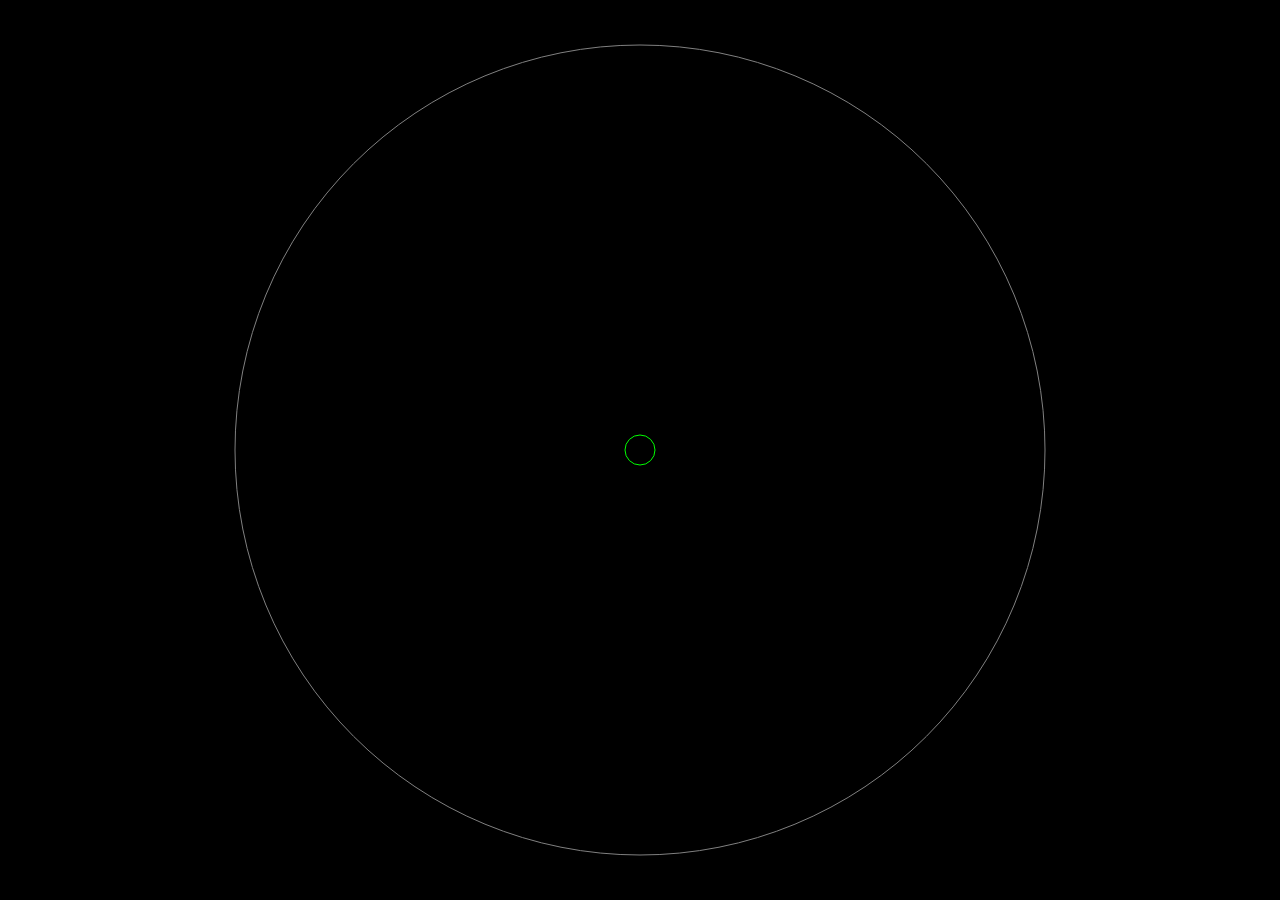
==== demos/guy/index.html @ 14569265 "started new guy demo that will replace the older playground_guy_demo at root" ====
<!DOCTYPE html>
<html>

<head>

<title>Guy Demo</title>
<meta charset="utf-8">

<link rel="stylesheet" href="./css/em.css">

</head>

<body>

<canvas id="thecanvas" width="640" height="480"></canvas>

<script src="./js/framework.js"></script>
<script src="./js/playground_updated.js"></script>
<script src="./js/points.js"></script>
<script src="./js/gamestate.js"></script>
<script src="./js/control.js"></script>


<script>

(function () {

    var canvas = document.getElementById('thecanvas'),
    ctx = canvas.getContext('2d'),
	
	
	// what to draw on each frame tick
    draw = function () {

	    // background
        ctx.fillStyle = '#000000';
        ctx.fillRect(0, 0, canvas.width, canvas.height);
        
		// show playground.cx/cy point
		ctx.strokeStyle = '#00ff00';
		ctx.beginPath();
		ctx.arc(playground.cx, playground.cy, 15, 0, Math.PI*2);
		ctx.closePath();
		ctx.stroke();
		
		// max distance of playground
		ctx.strokeStyle = '#808080';
		ctx.beginPath();
		ctx.arc(playground.cx, playground.cy, playground.maxDistance, 0, Math.PI*2);
		ctx.closePath();
		ctx.stroke();
		
		drawPoints();
		
    },
	
	drawPoints = function(){
	
	    var points = gameState.points.points,i=0,len=points.length;
		
		// draw points
		while(i < len){
		
		    ctx.strokeStyle = '#ffffff';
		    ctx.beginPath();
		    ctx.arc(points[i].x, points[i].y, 10, 0, Math.PI*2);
		    ctx.closePath();
		    ctx.stroke();
		
		    i += 1;
		}
		
		drawAVGPoint();
	    drawAVGAngle();
	},
	
	drawAVGPoint = function(){
	
	    var AVG = gameState.points.AVGPoint;
	
	    if(gameState.points.points.length > 0){
		
		    //drawAVGAngle();
		
	        ctx.strokeStyle = '#0000ff';
	        ctx.beginPath();
	        ctx.arc(AVG.x, AVG.y, 15, 0, Math.PI*2);
	        ctx.closePath();
	        ctx.stroke();
	
		}
	
	},
	
	drawAVGAngle = function(){
	
        ctx.strokeStyle = '#ff0000';
	
        ctx.beginPath();
	    ctx.moveTo(playground.cx, playground.cy);
	    ctx.lineTo(
	        Math.cos(gameState.points.AVGAngle) * gameState.points.AVGDistance + playground.cx, 
	    	Math.sin(gameState.points.AVGAngle) * gameState.points.AVGDistance + playground.cy
	    );
        ctx.closePath();
        ctx.stroke();
	
	},
	
	/*
	drawPoints = function(){
	
	    var points = playground.pg.points,i=0,len=points.length;
		
		while(i < len){
		
		    ctx.strokeStyle = '#ffffff';
		    ctx.beginPath();
		    ctx.arc(points[i].x, points[i].y, 10, 0, Math.PI*2);
		    ctx.closePath();
		    ctx.stroke();
		
		    i += 1;
		}
	
	},
	
	drawAVGAngle = function(){
	
        ctx.strokeStyle = '#ff0000';
	
        ctx.beginPath();
	    ctx.moveTo(playground.pg.cx, playground.pg.cy);
	    ctx.lineTo(
	        Math.cos(playground.pg.AVGAngle) * playground.pg.AVGDistance + playground.pg.cx, 
	    	Math.sin(playground.pg.AVGAngle) * playground.pg.AVGDistance + playground.pg.cy
	    );
        ctx.closePath();
        ctx.stroke();
	
	},
	
	drawAVGPoint = function(){
	
	    var AVG = playground.pg.AVGPoint;
	
	    if(playground.pg.points.length > 0){
		
		    drawAVGAngle();
		
	        ctx.strokeStyle = '#0000ff';
	        ctx.beginPath();
	        ctx.arc(AVG.x, AVG.y, 15, 0, Math.PI*2);
	        ctx.closePath();
	        ctx.stroke();
	
		}
	
	},
	
	*/
	
	loop = function(){
	
	    setTimeout(loop, 33);
	
	    gameState.update();
	    draw();

	
	};
	
	
	//window.addEventListener('resize', function(){ playground.resize(canvas) } );
	window.addEventListener('resize', function(){control.resize(canvas);} );
	
	// attach mouse events
    canvas.addEventListener('mousedown', control.inMaster);
    canvas.addEventListener('mouseup', control.inMaster);
    //canvas.addEventListener('mousemove', control.inMaster);

    // attach touch events
    canvas.addEventListener('touchstart', control.inMaster);
    canvas.addEventListener('touchend', control.inMaster);
    canvas.addEventListener('touchmove', control.inMaster);
	
		
	playground.resize(canvas);
	gameState.newGame();
    loop();	

}());

</script>

</body>

</html>
---- demos/guy/css/em.css ----
body{
	
	margin: 0px;
	padding: 0px;
	
}

#thecanvas{

    position:absolute; 
    left:0px; 
    top:0px;
	
}
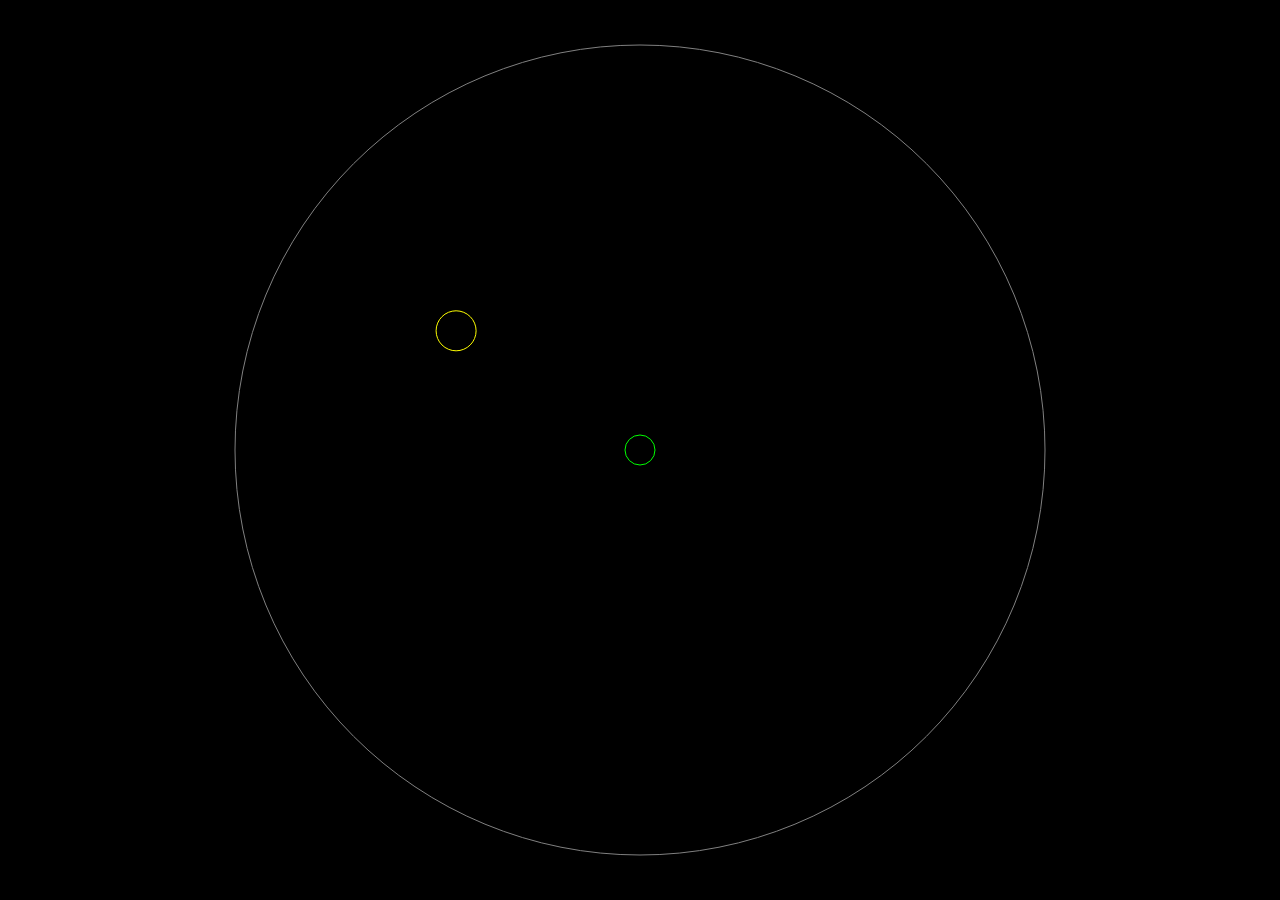
==== commit ab15aeec: "got guy moving again in new demo" ====
--- a/demos/guy/index.html
+++ b/demos/guy/index.html
@@ -15,9 +15,10 @@
 <canvas id="thecanvas" width="640" height="480"></canvas>
 
 <script src="./js/framework.js"></script>
-<script src="./js/playground_updated.js"></script>
+<script src="./js/playground.js"></script>
 <script src="./js/points.js"></script>
 <script src="./js/gamestate.js"></script>
+<script src="./js/guy.js"></script>
 <script src="./js/control.js"></script>
 
 
@@ -51,8 +52,25 @@
 		ctx.stroke();
 		
 		drawPoints();
+		drawGuy();
 		
     },
+	
+	drawGuy = function(){
+	
+	    var g = guy.state;
+		
+		ctx.strokeStyle = '#ffff00';
+		ctx.beginPath();
+		ctx.arc(g.x, g.y, 20, 0, Math.PI*2);
+		ctx.closePath();
+		ctx.stroke();
+	
+	    //drawLikePoints();
+		//drawSugPoints();
+	    //drawHappy();
+	
+	},
 	
 	drawPoints = function(){
 	
@@ -165,6 +183,7 @@
 	    setTimeout(loop, 33);
 	
 	    gameState.update();
+		guy.update();
 	    draw();
 
 	
@@ -186,6 +205,7 @@
 	
 		
 	playground.resize(canvas);
+	guy.resize();
 	gameState.newGame();
     loop();	
 
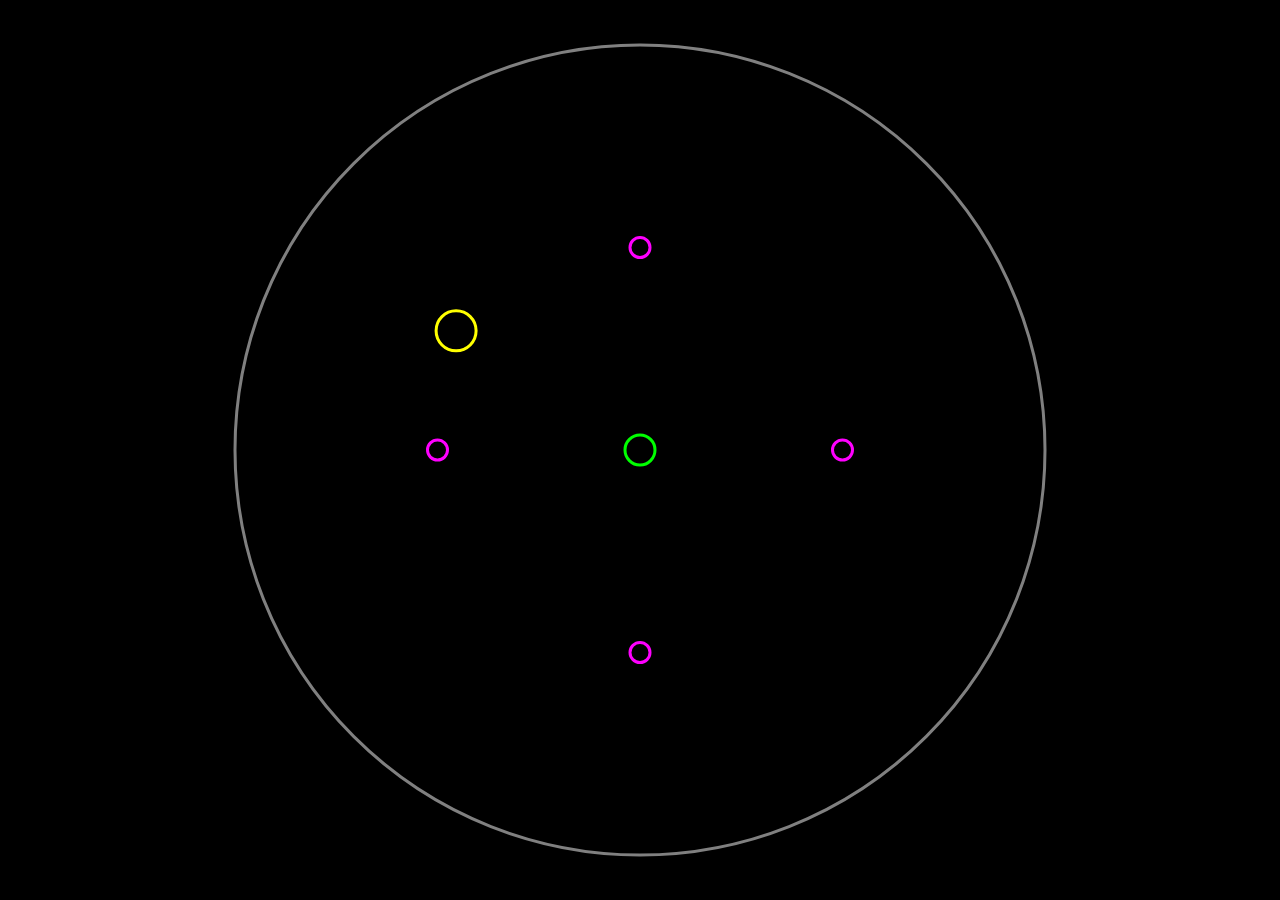
==== commit a5abd15d: "likePoints displayed" ====
--- a/demos/guy/index.html
+++ b/demos/guy/index.html
@@ -37,6 +37,8 @@
         ctx.fillStyle = '#000000';
         ctx.fillRect(0, 0, canvas.width, canvas.height);
         
+		ctx.lineWidth = 3;
+		
 		// show playground.cx/cy point
 		ctx.strokeStyle = '#00ff00';
 		ctx.beginPath();
@@ -66,9 +68,27 @@
 		ctx.closePath();
 		ctx.stroke();
 	
-	    //drawLikePoints();
+	    drawLikePoints();
 		//drawSugPoints();
 	    //drawHappy();
+	
+	},
+	
+	drawLikePoints = function(){
+	
+	    var points = guy.state.likePoints.points,i=0,len=points.length;
+		
+	    // draw points
+		while(i < len){
+		
+		    ctx.strokeStyle = '#ff00ff';
+		    ctx.beginPath();
+		    ctx.arc(points[i].x, points[i].y, 10, 0, Math.PI*2);
+		    ctx.closePath();
+		    ctx.stroke();
+		
+		    i += 1;
+		}
 	
 	},
 	
